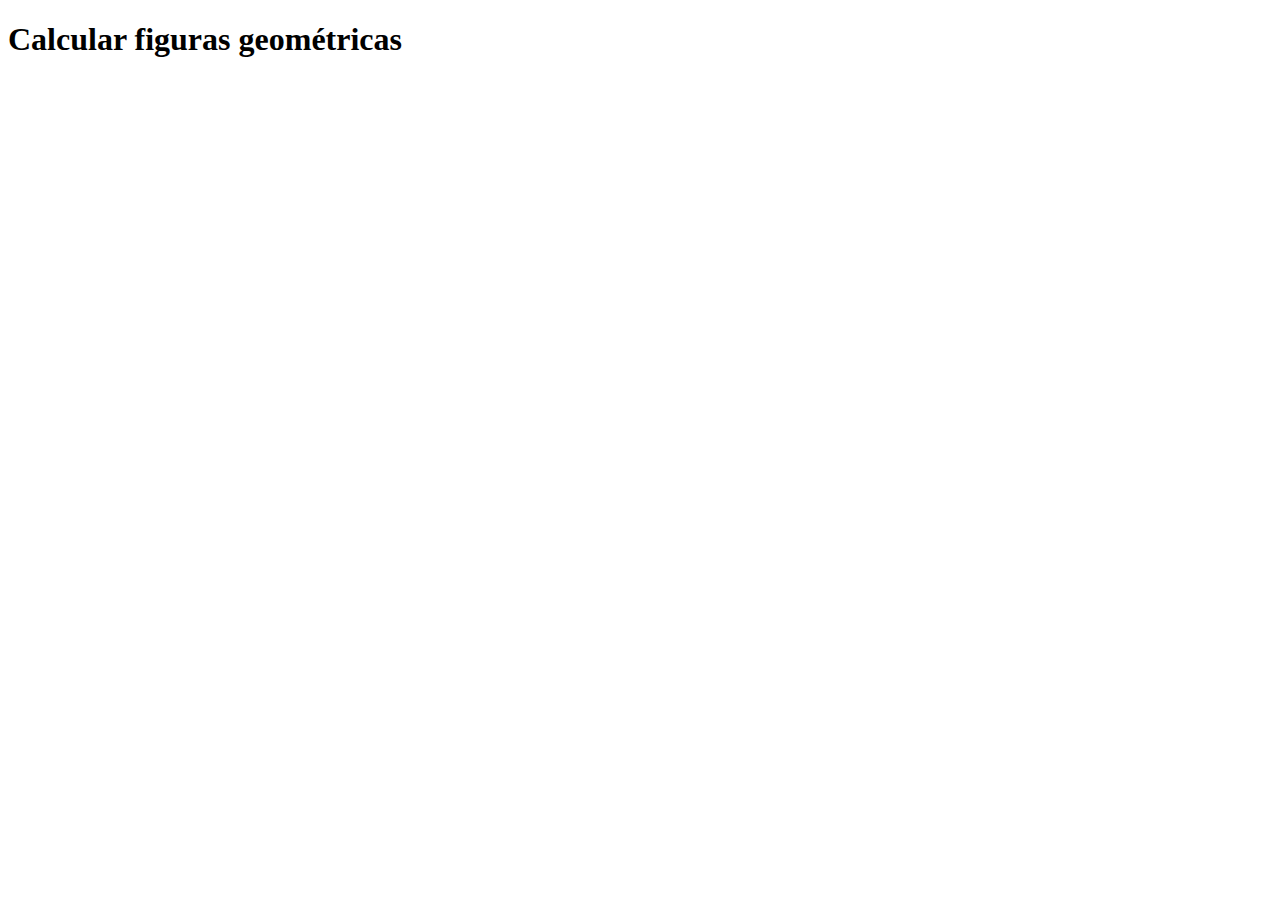
==== figuras/figuras.html @ 6a35352b "Figuras y demás, ahora sí" ====
<!DOCTYPE html>
<html lang="en">
<head>
    <meta charset="UTF-8">
    <meta http-equiv="X-UA-Compatible" content="IE=edge">
    <meta name="viewport" content="width=device-width, initial-scale=1.0">
    <title>Figuras</title>
</head>
<body>
        <h1>Calcular figuras geométricas</h1>

        <script src="figuras.js"></script>
</body>
</html>
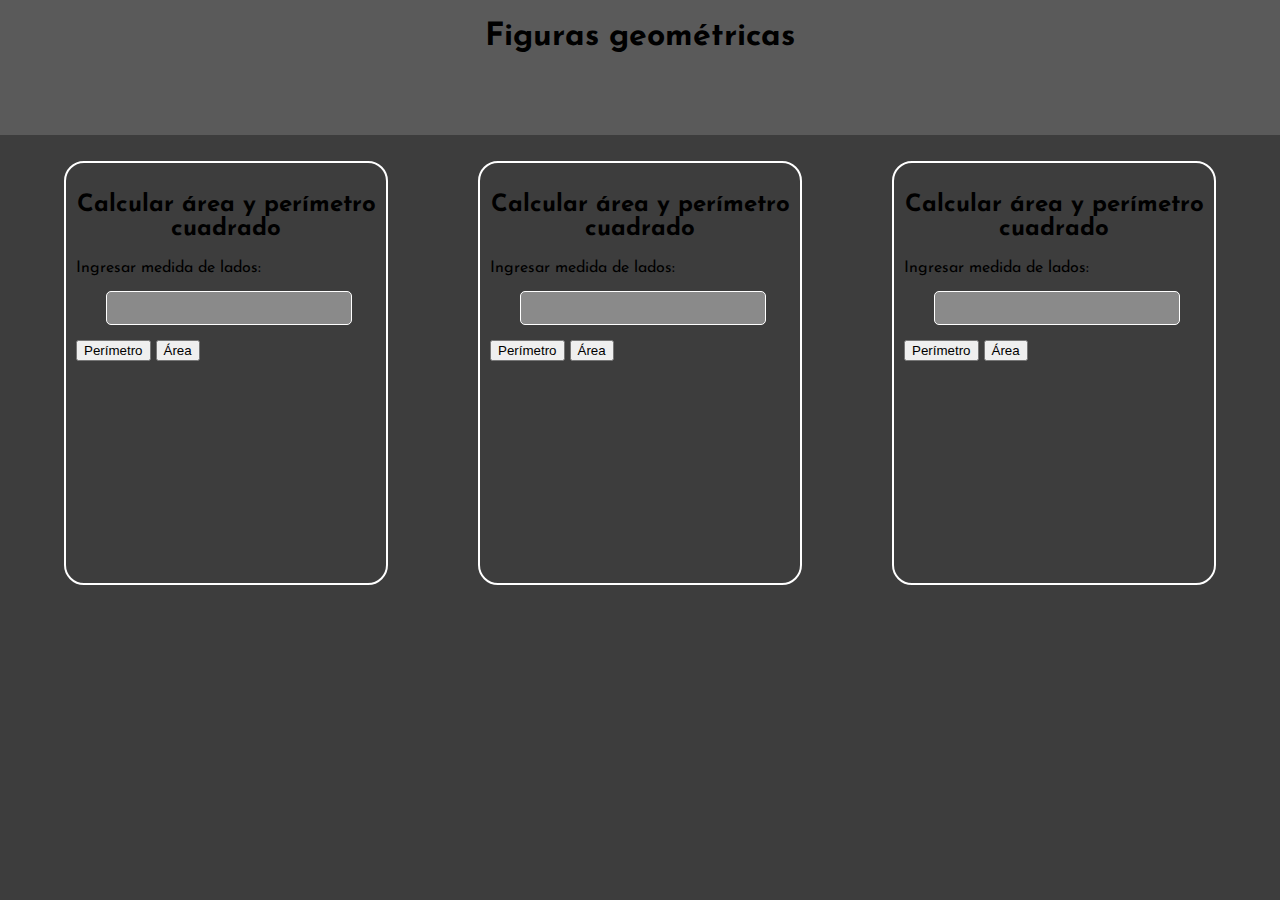
==== commit c7bd4de6: "Estilos iniciales" ====
--- a/figuras/figuras.html
+++ b/figuras/figuras.html
@@ -4,10 +4,70 @@
     <meta charset="UTF-8">
     <meta http-equiv="X-UA-Compatible" content="IE=edge">
     <meta name="viewport" content="width=device-width, initial-scale=1.0">
+    <link rel="stylesheet" href="./figuras.css">
+    <link rel="preconnect" href="https://fonts.googleapis.com">
+    <link rel="preconnect" href="https://fonts.gstatic.com" crossorigin>
+    <link href="https://fonts.googleapis.com/css2?family=Josefin+Sans:ital,wght@1,300&display=swap" rel="stylesheet">
     <title>Figuras</title>
 </head>
 <body>
-        <h1>Calcular figuras geométricas</h1>
+        <header>
+            <h1>Figuras geométricas</h1>
+        </header>
+        
+        <section class="container">
+
+            <section class="container__cua">
+                <h2>Calcular área y perímetro cuadrado</h2>
+                <form action="">
+                    <label for="input-cua">
+                        Ingresar medida de lados:
+                    </label>
+                    <input type="number" id="inputcua">
+                    <button type="button" onclick="calcular_perimetrocua">
+                        Perímetro
+                    </button>
+                    <button type="button" onclick="calcular__areacua">
+                        Área
+                    </button>
+                </form>    
+            </section>
+
+            <section class="container__tria">
+                <h2>Calcular área y perímetro cuadrado</h2>
+                    <form action="">
+                        <label for="input-cua">
+                            Ingresar medida de lados:
+                        </label>
+                        <input type="number" id="inputcua">
+                        <button type="button" onclick="calcular_perimetrocua">
+                            Perímetro
+                        </button>
+                        <button type="button" onclick="calcular__areacua">
+                            Área
+                        </button>
+                    </form>    
+                </section>
+
+                <section class="container__cir">
+                <h2>Calcular área y perímetro cuadrado</h2>
+                <section>
+                    <form action="">
+                        <label for="input-cua">
+                            Ingresar medida de lados:
+                        </label>
+                        <input type="number" id="inputcua">
+                        <button type="button" onclick="calcular_perimetrocua">
+                            Perímetro
+                        </button>
+                        <button type="button" onclick="calcular__areacua">
+                            Área
+                        </button>
+                    </form>    
+                </section>
+            </section>
+            
+        </section>
 
         <script src="figuras.js"></script>
 </body>
--- a/figuras/figuras.css
+++ b/figuras/figuras.css
@@ -0,0 +1,40 @@
+body{
+    background-color:#3d3d3d;
+    margin: 0px;
+    font-family: 'Josefin Sans', sans-serif;
+}
+header{
+    height: 15vh;
+    background-color: #5a5a5a;
+    display: flex;
+    margin: 0px;
+    justify-content: center;
+ 
+}
+.container{
+    margin: 2% 5% 2% 5%;;
+    display: flex;
+    align-items: center;
+    justify-content: space-between;
+
+}
+.container > section{
+    width: 300px;
+    height: 400px;
+    border: 2px solid white;
+    border-radius: 20px;
+    padding: 10px;
+    justify-content: center;
+}
+.container h2{
+    text-align: center;
+}
+.container input{
+    background-color: rgba(255, 255, 255, 0.4);
+    width: 80%;
+    height: 30px;
+    margin: 5%  10% 5% 10%;
+    border: 1px solid white;
+    border-radius: 5px;
+    font-size: large;
+}
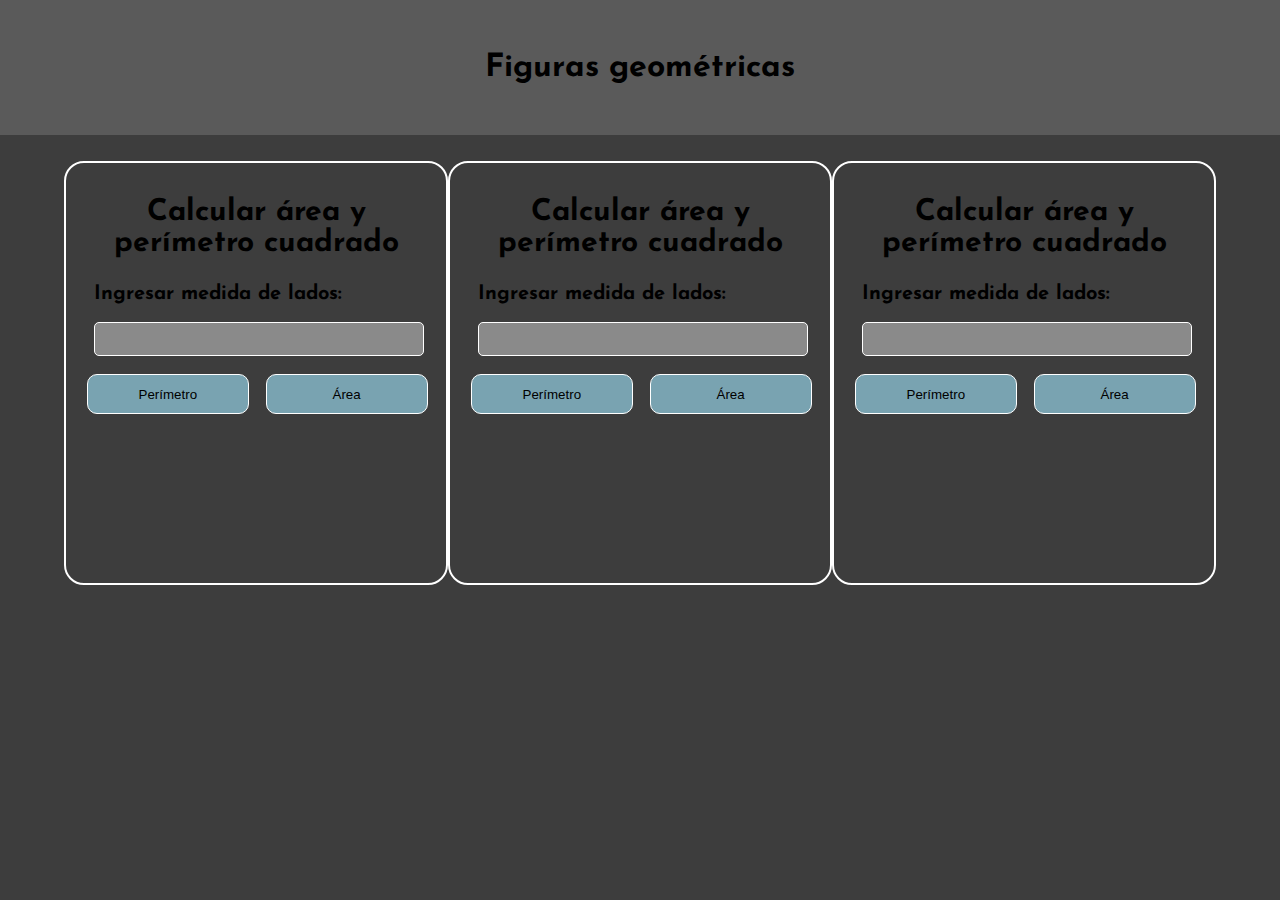
==== commit 52d5c4b6: "Cambios en estilo" ====
--- a/figuras/figuras.html
+++ b/figuras/figuras.html
@@ -18,19 +18,23 @@
         <section class="container">
 
             <section class="container__cua">
-                <h2>Calcular área y perímetro cuadrado</h2>
-                <form action="">
-                    <label for="input-cua">
-                        Ingresar medida de lados:
-                    </label>
-                    <input type="number" id="inputcua">
-                    <button type="button" onclick="calcular_perimetrocua">
-                        Perímetro
-                    </button>
-                    <button type="button" onclick="calcular__areacua">
-                        Área
-                    </button>
-                </form>    
+                <div class="container__cua--titulo">
+                    <h2>Calcular área y perímetro cuadrado</h2>
+                </div>
+                <div class="containter__cua--form">
+                    <form action="">
+                        <label for="input-cua">
+                            Ingresar medida de lados:
+                        </label>
+                        <input type="number" id="input_cua">
+                        <button type="button" onclick="calcular_perimetrocua">
+                            Perímetro
+                        </button>
+                        <button type="button" onclick="calcular__areacua">
+                            Área
+                        </button>
+                    </form> 
+                </div> 
             </section>
 
             <section class="container__tria">
@@ -39,7 +43,7 @@
                         <label for="input-cua">
                             Ingresar medida de lados:
                         </label>
-                        <input type="number" id="inputcua">
+                        <input type="number" id="input_tria">
                         <button type="button" onclick="calcular_perimetrocua">
                             Perímetro
                         </button>
@@ -56,7 +60,7 @@
                         <label for="input-cua">
                             Ingresar medida de lados:
                         </label>
-                        <input type="number" id="inputcua">
+                        <input type="number" id="input_cir">
                         <button type="button" onclick="calcular_perimetrocua">
                             Perímetro
                         </button>
--- a/figuras/figuras.css
+++ b/figuras/figuras.css
@@ -9,6 +9,7 @@
     display: flex;
     margin: 0px;
     justify-content: center;
+    align-items: center;
  
 }
 .container{
@@ -16,10 +17,11 @@
     display: flex;
     align-items: center;
     justify-content: space-between;
+    font-size: 20px;
 
 }
 .container > section{
-    width: 300px;
+    width: 400px;
     height: 400px;
     border: 2px solid white;
     border-radius: 20px;
@@ -31,10 +33,29 @@
 }
 .container input{
     background-color: rgba(255, 255, 255, 0.4);
-    width: 80%;
+    width: 90%;
     height: 30px;
-    margin: 5%  10% 5% 10%;
+    margin: 5%;
     border: 1px solid white;
     border-radius: 5px;
     font-size: large;
 }
+.container label{
+    margin: 5% 5% 5% 5%;
+    font-weight: bold;
+}
+.container button{
+ margin-left: 3%;
+    background-color: #79A3B1;
+    width: 45%;
+    height: 40px;
+    border: 1px solid white;
+    border-radius: 10px;
+}
+.container button:hover{
+    
+       background-color: #3c6370;
+       transition: 450ms;
+       cursor: pointer;
+       
+   }
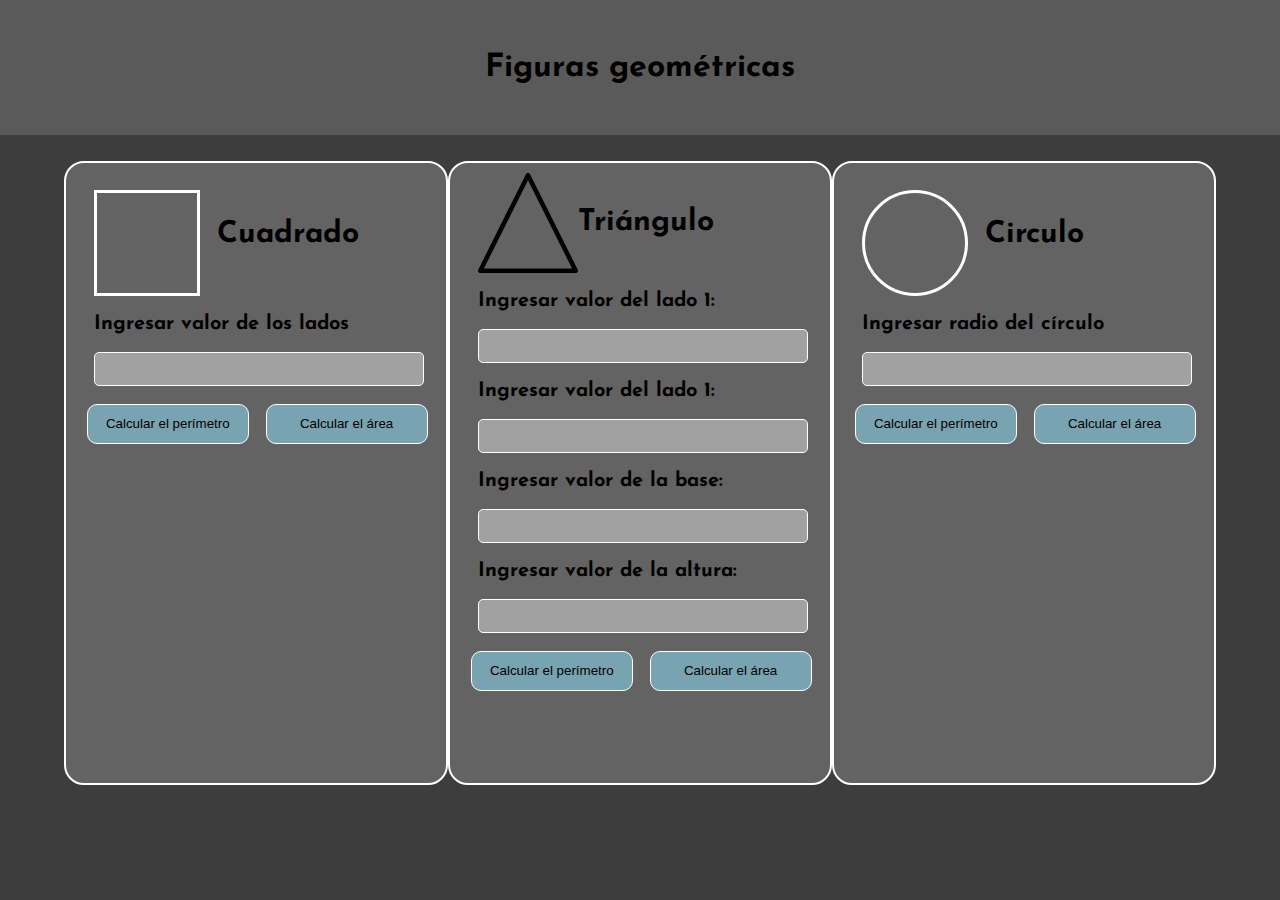
==== commit bba584bf: "Triángulo funcionando" ====
--- a/figuras/figuras.html
+++ b/figuras/figuras.html
@@ -1,78 +1,110 @@
 <!DOCTYPE html>
 <html lang="en">
 <head>
-    <meta charset="UTF-8">
-    <meta http-equiv="X-UA-Compatible" content="IE=edge">
-    <meta name="viewport" content="width=device-width, initial-scale=1.0">
-    <link rel="stylesheet" href="./figuras.css">
-    <link rel="preconnect" href="https://fonts.googleapis.com">
+  <meta charset="UTF-8">
+  <meta http-equiv="X-UA-Compatible" content="IE=edge">
+  <meta name="viewport" content="width=device-width, initial-scale=1.0">
+  <link rel="stylesheet" href="figuras.css">
+  <link rel="preconnect" href="https://fonts.googleapis.com">
     <link rel="preconnect" href="https://fonts.gstatic.com" crossorigin>
-    <link href="https://fonts.googleapis.com/css2?family=Josefin+Sans:ital,wght@1,300&display=swap" rel="stylesheet">
-    <title>Figuras</title>
+    <link href="https://fonts.googleapis.com/css2?family=Josefin+Sans:wght@300&display=swap" rel="stylesheet">
+  <title>Figuras geométricas </title>   
 </head>
 <body>
-        <header>
-            <h1>Figuras geométricas</h1>
-        </header>
+  <header>
+    <h1>
+      Figuras geométricas
+    </h1>
+   
+  </header>
+<section class="container">
+
+    <section>
+        <div class="titulo_cua">
+            <div class="cuadrado"></div>
+            <h2>Cuadrado</h2>
+        </div>
         
-        <section class="container">
+        <form>
+          <label for="InputCuadrado">
+            Ingresar valor de los lados
+          </label>
+          <input id="InputCuadrado" type="number" />
+          <button type="button" onclick="calcularPerimetroCuadrado()">
+            Calcular el perímetro
+          </button>
+          <button type="button" onclick="calcularAreaCuadrado()">
+            Calcular el área
+          </button>
+        </form>
+      </section>
 
-            <section class="container__cua">
-                <div class="container__cua--titulo">
-                    <h2>Calcular área y perímetro cuadrado</h2>
-                </div>
-                <div class="containter__cua--form">
-                    <form action="">
-                        <label for="input-cua">
-                            Ingresar medida de lados:
-                        </label>
-                        <input type="number" id="input_cua">
-                        <button type="button" onclick="calcular_perimetrocua">
-                            Perímetro
-                        </button>
-                        <button type="button" onclick="calcular__areacua">
-                            Área
-                        </button>
-                    </form> 
-                </div> 
-            </section>
 
-            <section class="container__tria">
-                <h2>Calcular área y perímetro cuadrado</h2>
-                    <form action="">
-                        <label for="input-cua">
-                            Ingresar medida de lados:
-                        </label>
-                        <input type="number" id="input_tria">
-                        <button type="button" onclick="calcular_perimetrocua">
-                            Perímetro
-                        </button>
-                        <button type="button" onclick="calcular__areacua">
-                            Área
-                        </button>
-                    </form>    
-                </section>
+      <section>
+      
+        <div class="titulo_tria">
+            <div class="tria__container">
+                <img src="[data-uri]" />
+            </div>
+            
+            <h2>Triángulo</h2>
+        </div>
 
-                <section class="container__cir">
-                <h2>Calcular área y perímetro cuadrado</h2>
-                <section>
-                    <form action="">
-                        <label for="input-cua">
-                            Ingresar medida de lados:
-                        </label>
-                        <input type="number" id="input_cir">
-                        <button type="button" onclick="calcular_perimetrocua">
-                            Perímetro
-                        </button>
-                        <button type="button" onclick="calcular__areacua">
-                            Área
-                        </button>
-                    </form>    
-                </section>
-            </section>
-            
-        </section>
+        <form>
+          <label for="InputLado1">
+            Ingresar valor del lado 1:
+          </label>
+          <input id="InputLado1" type="number" />
 
-        <script src="figuras.js"></script>
+          <label for="InputLado2">
+            Ingresar valor del lado 1:
+          </label>
+          <input id="InputLado2" type="number" />
+
+          <label for="InputBase">
+            Ingresar valor de la base:
+          </label>
+          <input id="InputBase" type="number" />
+
+          <label for="InputAltura">
+            Ingresar valor de la altura:
+          </label>
+          <input id="InputAltura" type="number" />
+
+          <button type="button" onclick="calcularPerimetroTria()">
+            Calcular el perímetro
+          </button>
+          <button type="button" onclick="calcularAreaCuadrado()">
+            Calcular el área
+          </button>
+        </form>
+      </section>
+
+
+
+      <section>
+        <div class="titulo_cir">
+            <div class="circulo"></div>
+            <h2>Circulo</h2>
+        </div>
+        <form>
+          <label for="InputCirculo">
+            Ingresar radio del círculo
+          </label>
+          <input id="InputCirculo" type="number" />
+          <button type="button" onclick="calcularPerimetroCuadrado()">
+            Calcular el perímetro
+          </button>
+          <button type="button" onclick="calcularAreaCuadrado()">
+            Calcular el área
+          </button>
+        </form>
+      </section>
+
+
+</section>
+  
+
+  <script src="./figuras.js"></script>
 </body>
 </html>--- a/figuras/figuras.css
+++ b/figuras/figuras.css
@@ -22,11 +22,13 @@
 }
 .container > section{
     width: 400px;
-    height: 400px;
+    height: 600px;
     border: 2px solid white;
     border-radius: 20px;
     padding: 10px;
     justify-content: center;
+    background-color: rgba(255, 255, 255, 0.2);
+    box-shadow: rgba(0, 0, 0, 0.4);
 }
 .container h2{
     text-align: center;
@@ -59,3 +61,48 @@
        cursor: pointer;
        
    }
+.cuadrado{
+    width: 100px; 
+    height: 100px; 
+    border: 3px solid #FFF;
+    margin-right: 5%;
+    margin-top: 5%;
+}
+.titulo_cua{
+    display: flex;
+    align-items: center;
+    justify-content: left;
+    padding-left: 5%;
+    margin-bottom: 5%;
+}
+.circulo{
+    width: 100px;
+     height: 100px;
+     -moz-border-radius: 50%;
+     -webkit-border-radius: 50%;
+     border-radius: 50%;
+     border: 3px solid white;
+     margin-right: 5%;
+    margin-top: 5%;
+}
+.titulo_cir{
+    display: flex;
+    align-items: center;
+    justify-content: left;
+    padding-left: 5%;
+    margin-bottom: 5%;
+}
+.tria__container {
+    width: 100px;
+    height: 100px;
+    position: relative;
+
+ }
+    
+.titulo_tria{
+    display: flex;
+    align-items: center;
+    justify-content: left;
+    padding-left: 5%;
+    margin-bottom: 5%;
+}